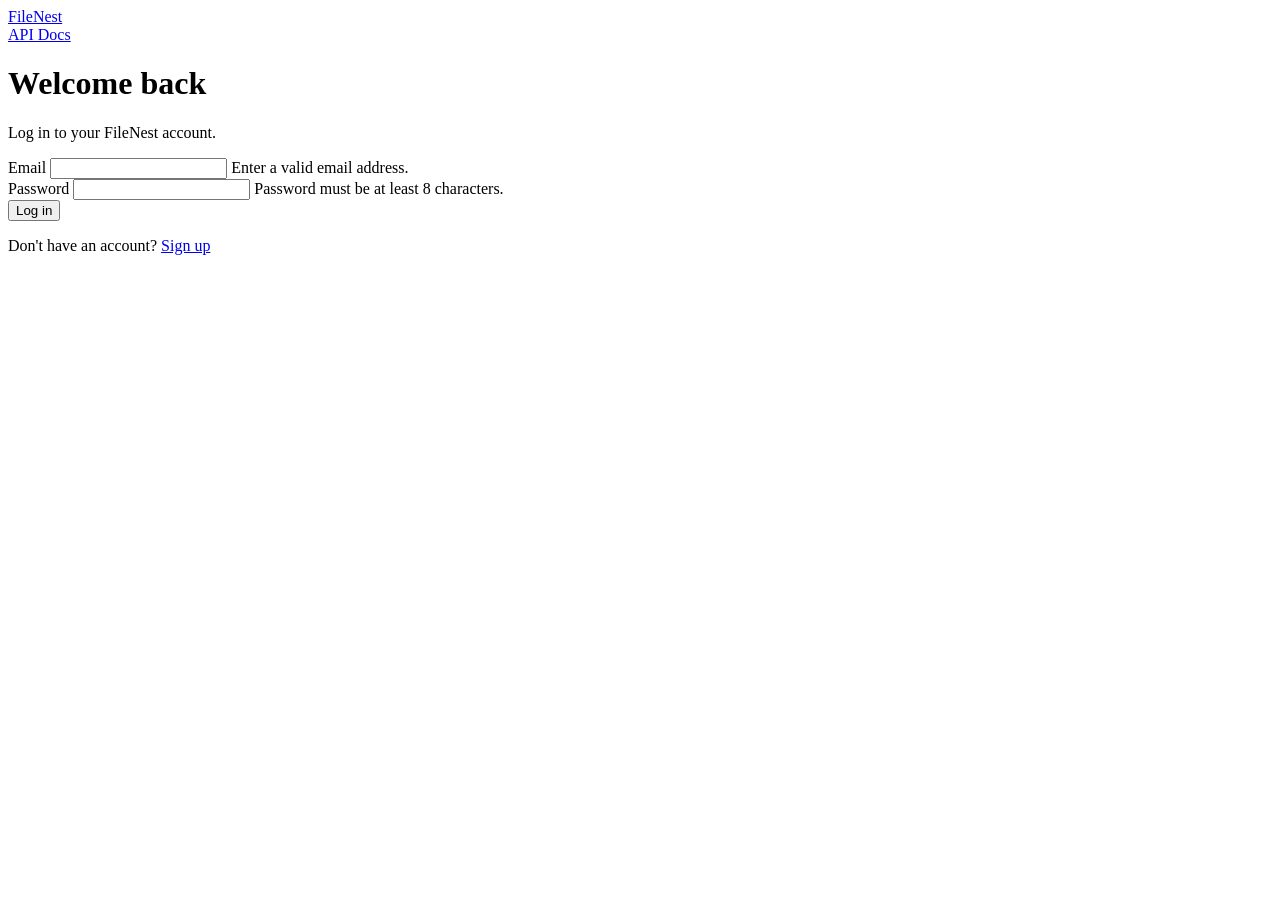
==== app/static/login.html @ c87673dd "sd" ====
<!doctype html>
<html lang="en">
<head>
    <meta charset="utf-8">
    <meta name="viewport" content="width=device-width, initial-scale=1">
    <title>Login — FileNest</title>
    <link rel="stylesheet" href="/static/css/styles.css">
</head>
<body>
    <nav class="nav">
        <a class="brand" href="/">FileNest</a>
        <div class="nav-links">
            <a class="btn btn-ghost" href="/docs">API Docs</a>
        </div>
    </nav>

    <main class="auth-wrapper">
        <div class="auth-card">
            <h1>Welcome back</h1>
            <p class="sub">Log in to your FileNest account.</p>

            <div class="alert alert-error" data-alert style="display:none;"></div>

            <form id="auth-form" data-mode="login" novalidate>
                <div class="field">
                    <label for="email">Email</label>
                    <input id="email" name="email" type="email" autocomplete="email" required>
                    <span class="field-msg">Enter a valid email address.</span>
                </div>
                <div class="field">
                    <label for="password">Password</label>
                    <input id="password" name="password" type="password" autocomplete="current-password" required>
                    <span class="field-msg">Password must be at least 8 characters.</span>
                </div>
                <button class="btn btn-primary btn-block" type="submit" data-label="Log in" data-busy="Logging in…">Log in</button>
            </form>

            <p class="auth-footer">Don't have an account? <a href="/register">Sign up</a></p>
        </div>
    </main>

    <script src="/static/js/api.js"></script>
    <script src="/static/js/auth-forms.js"></script>
</body>
</html>
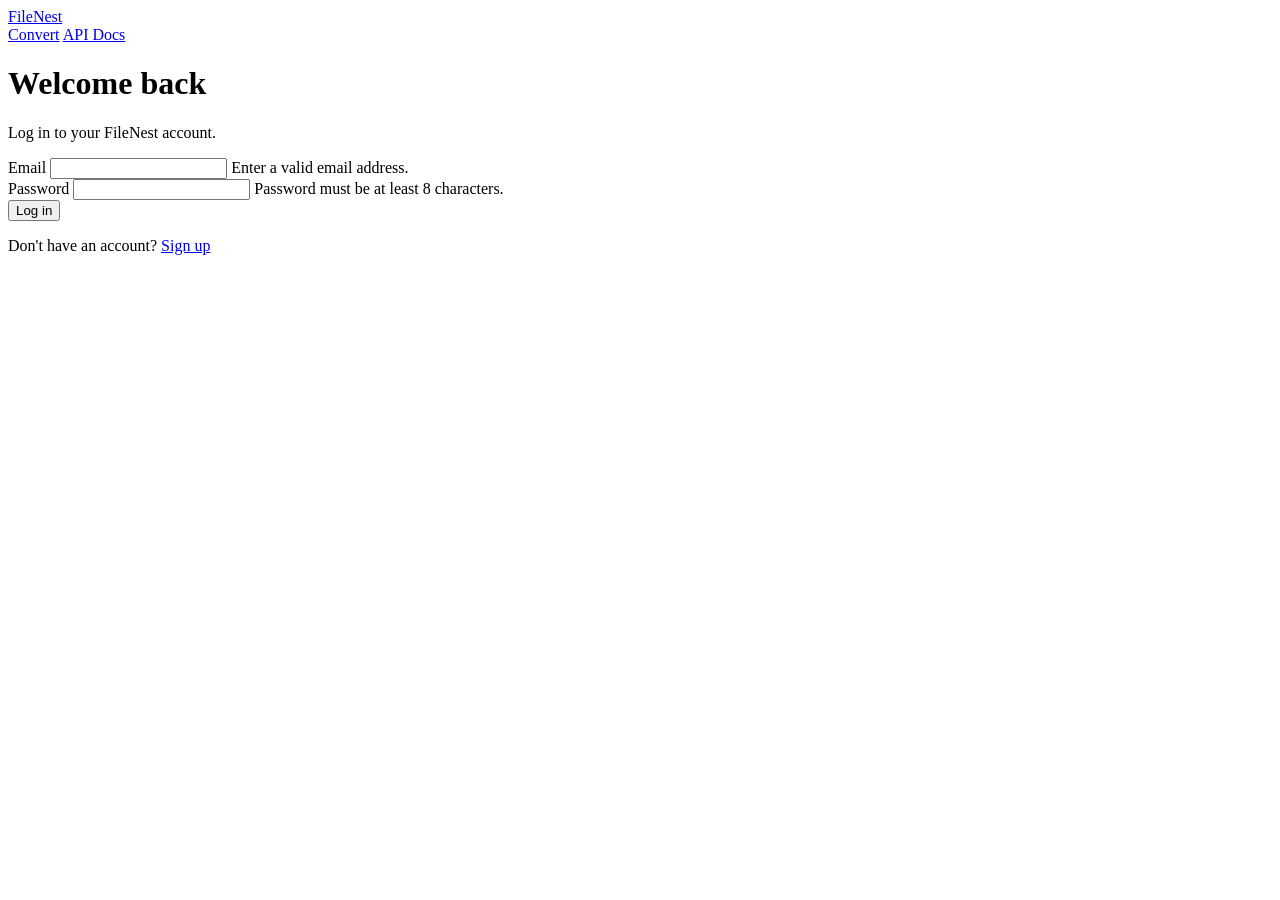
==== commit dcee2605: "sd" ====
--- a/app/static/login.html
+++ b/app/static/login.html
@@ -10,6 +10,7 @@
     <nav class="nav">
         <a class="brand" href="/">FileNest</a>
         <div class="nav-links">
+            <a class="btn btn-ghost" href="/convert">Convert</a>
             <a class="btn btn-ghost" href="/docs">API Docs</a>
         </div>
     </nav>
